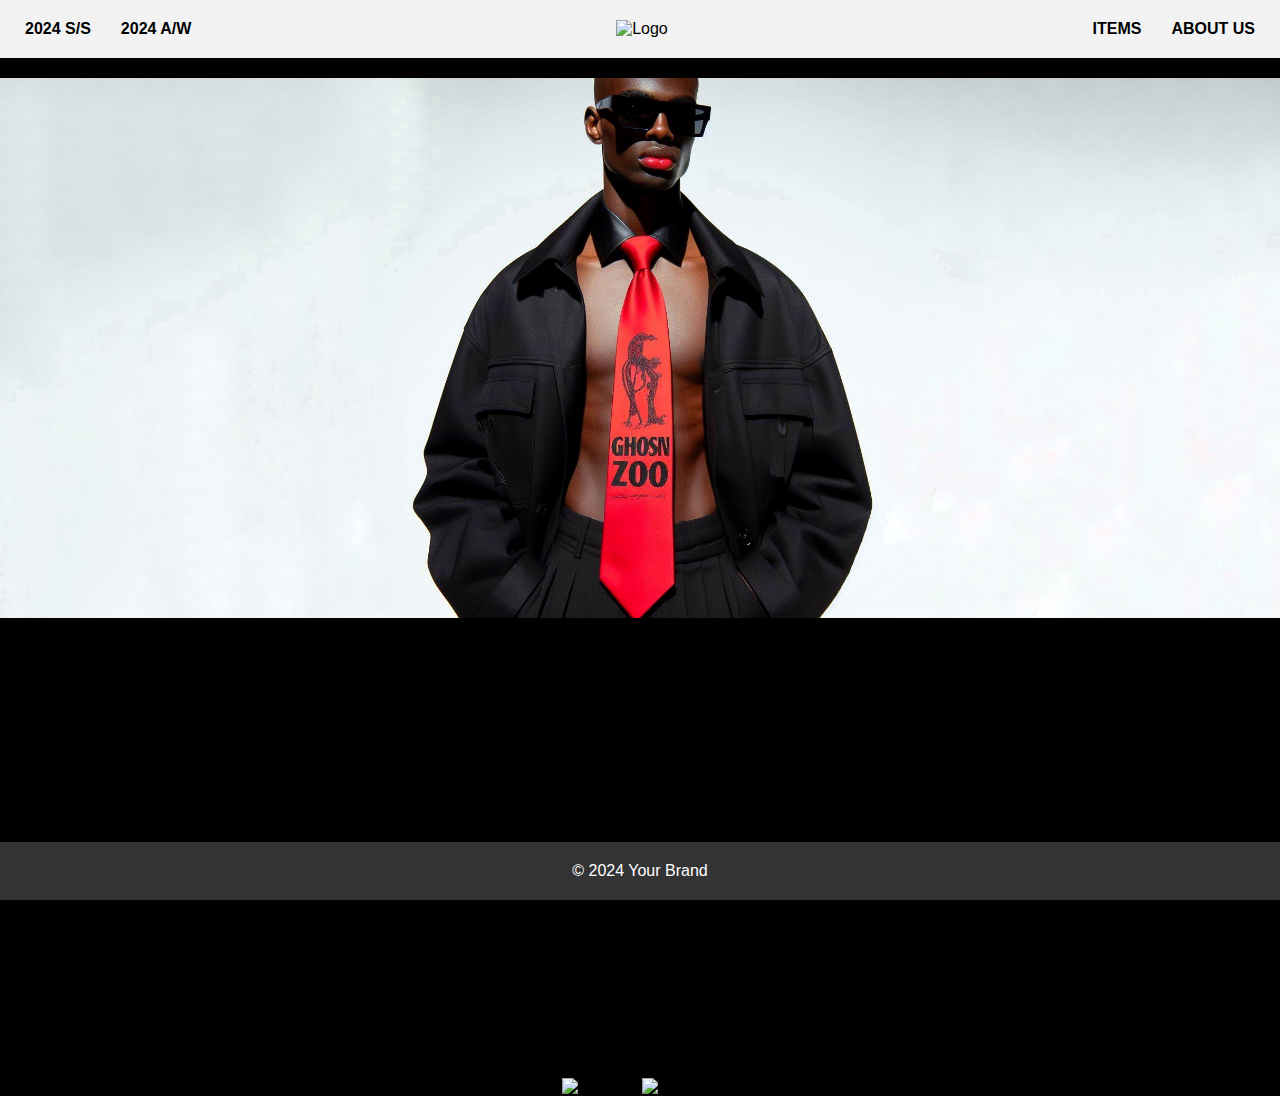
==== index2.html @ 4787ac9b "Create index2.html" ====
<!DOCTYPE html>
<html lang="en">
<head>
    <meta charset="UTF-8">
    <meta name="viewport" content="width=device-width, initial-scale=1.0">
    <title>GHOSN ZOO</title>
    <link rel="stylesheet" href="styles.css">
</head>
<body>
    <header>
        <nav>
            <ul class="left-buttons">
                <li><a href="Index.html" class="ccc">2024 S/S</a></li>
                <li><a href="#" class="ccc">2024 A/W</a></li>
            </ul>
            <div class="logo">
                <img src="logo.png" alt="Logo">
            </div>
            <ul class="right-buttons">
                <li><a href="#" class="ccc">ITEMS</a></li>
                <li><a href="#" class="ccc">ABOUT US</a></li>
            </ul>
        </nav>
    </header>
    
    <section class="full">
        <img src="main-image.jpg" alt="Main Image">
    </section>

    <section class="main-content">
        <div class="button-container">
            <div class="image-buttons">
                <img src="button1.jpg" alt="Button 1">
                <img src="button2.jpg" alt="Button 2">
            </div>
        </div>
    </section>
    
    <footer>
        <p>&copy; 2024 Your Brand</p>
    </footer>
</body>
</html>
---- styles.css ----
/* Reset default margin and padding */
* {
    margin: 0;
    padding: 0;
    box-sizing: border-box;
}

body {
    font-family: Arial, sans-serif;
    background-color: black;
}

.full {
    position: relative;
    margin-top: 38px;
    height: 100vh;
    background-size: cover;
    background-position: center;
}

.full img{
    width: 100%; /* 画像の幅を画面の幅に合わせる */
    height: auto; /* アスペクト比を保持しつつ幅が変わるようにする */
    max-width: 100%; /* 最大幅を画面の幅に合わせる */
}

header {
    background-color: #f2f2f2;
    padding: 20px;
    position: flexed;
    width: 100%;
    top: 0;
    left: 0;
    z-index: 1000;
    display: flex;
    justify-content: space-between; /* 水平方向の中央揃え */
    align-items: center;
}
    
.logo {
    text-align: center;
}

.logo img {
    max-width: 200px;
    /*margin-right: 370px;*/
}

nav {
    background-color: #f2f2f2;
    padding: 20px;
    position: fixed;
    width: 100%;
    top: 0;
    left: 0;
    z-index: 1000;
    display: flex;
    justify-content: space-between;
    align-items: center;
}

nav ul {
    list-style-type: none;
    padding: 0;
    margin: 0;
    display: flex;
}

nav ul li {
    margin-right: 20px;
}

nav ul li:last-child {
    margin-right: 0;
}

nav ul li a {
    text-decoration: none;
    color: #333;
    font-weight: bold;
    padding: 10px; /* 上下の余白を10pxに設定 */
}

nav .left-buttons,
nav .right-buttons {
    display: flex;
    align-items: center;
    /*margin-right: 370px; ボタンを右端に移動 */
}

nav .left-buttons {
    margin-right: auto;
}

nav .right-buttons {
    margin-left: auto;
}

/* .left-buttons .ccc:last-child,
.right-buttons .ccc:first-child{
    margin-right: 0;
} */

.ccc {
    padding:10px 0px;
    color: black;
    text-decoration: none;
    font-weight: bold;
    margin: 0 5px;
    margin-top: 0px;
}

.main-content {
    margin-top: 100px; /* Adjust according to header height */
    text-align: center;
}

.main-content img {
    max-width: 100%;
}

.season-btn {
    display: block;
    width: 200px;
    margin: 20px auto;
    padding: 10px 20px;
    background-color: #333;
    color: #fff;
    text-decoration: none;
    border-radius: 5px;
}

footer {
    background-color: #333;
    color: #fff;
    text-align: center;
    padding: 20px 0;
    position: fixed;
    bottom: 0;
    width: 100%;
}
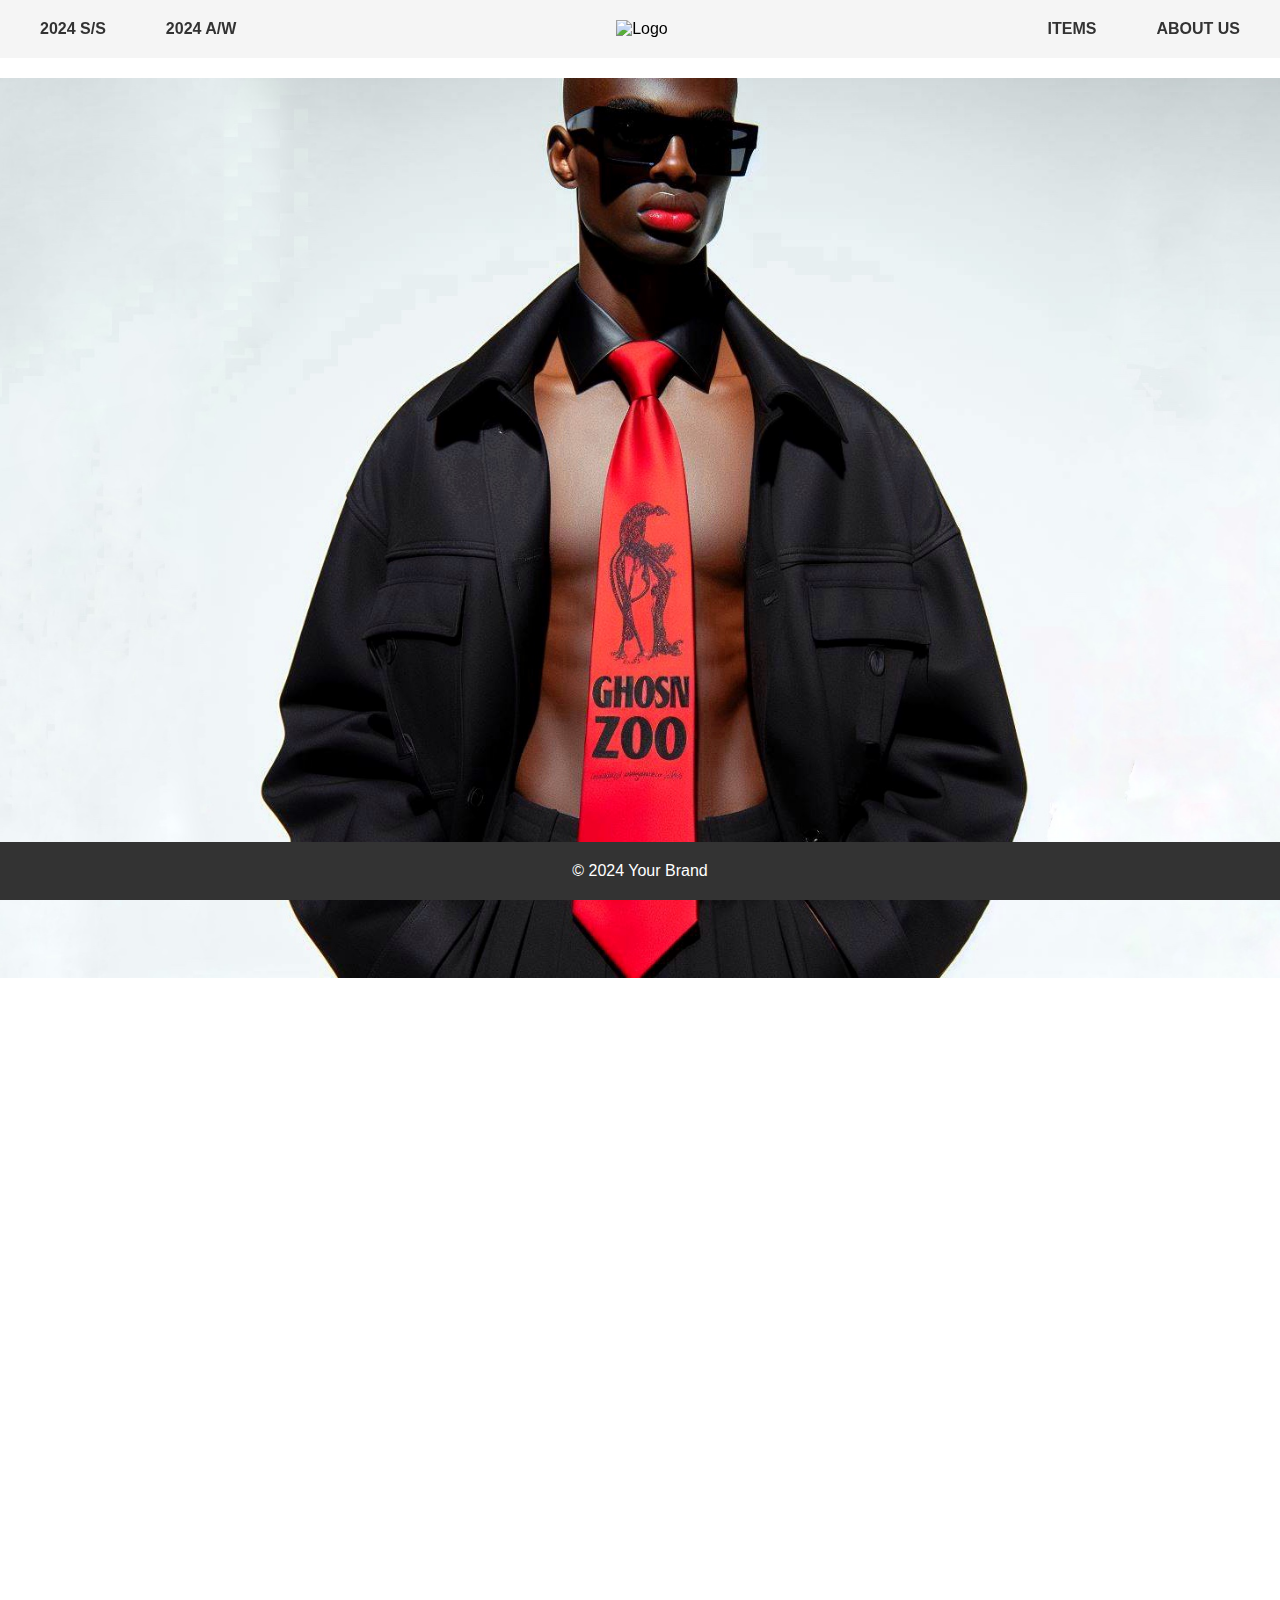
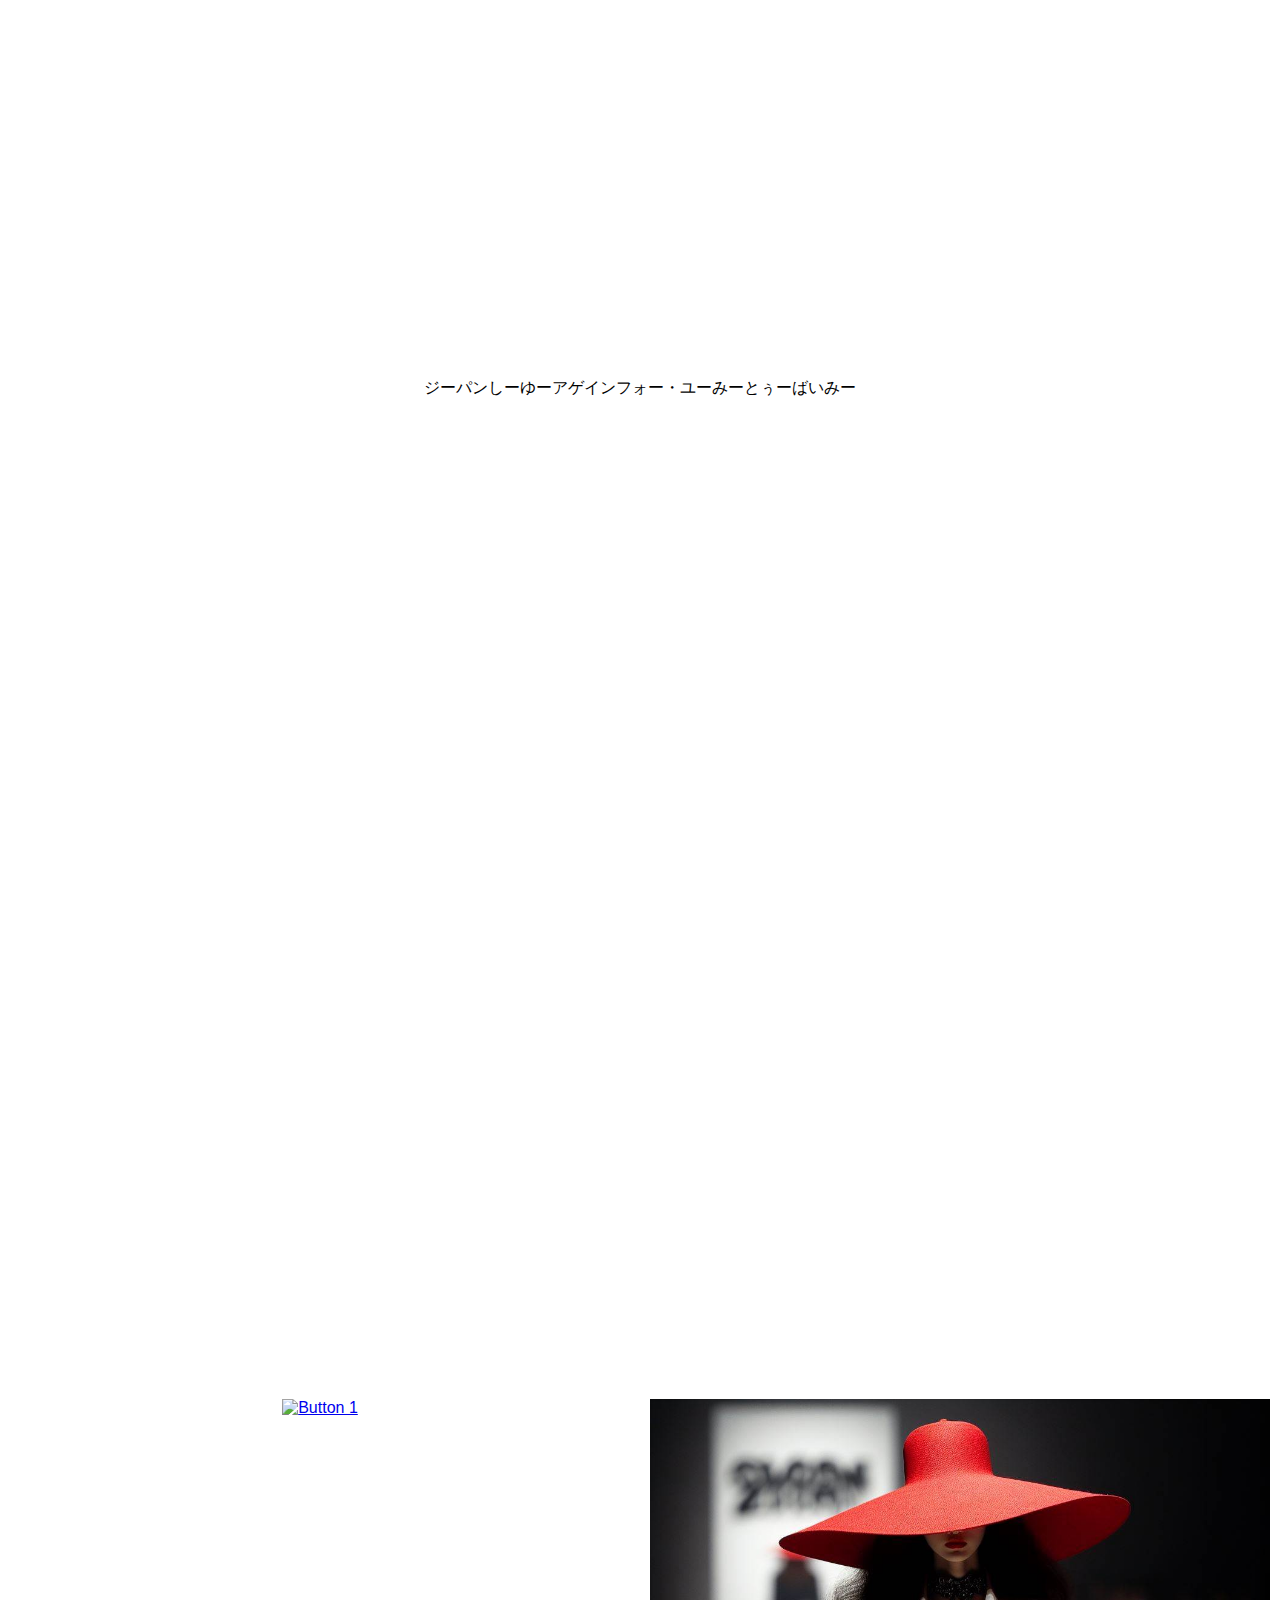
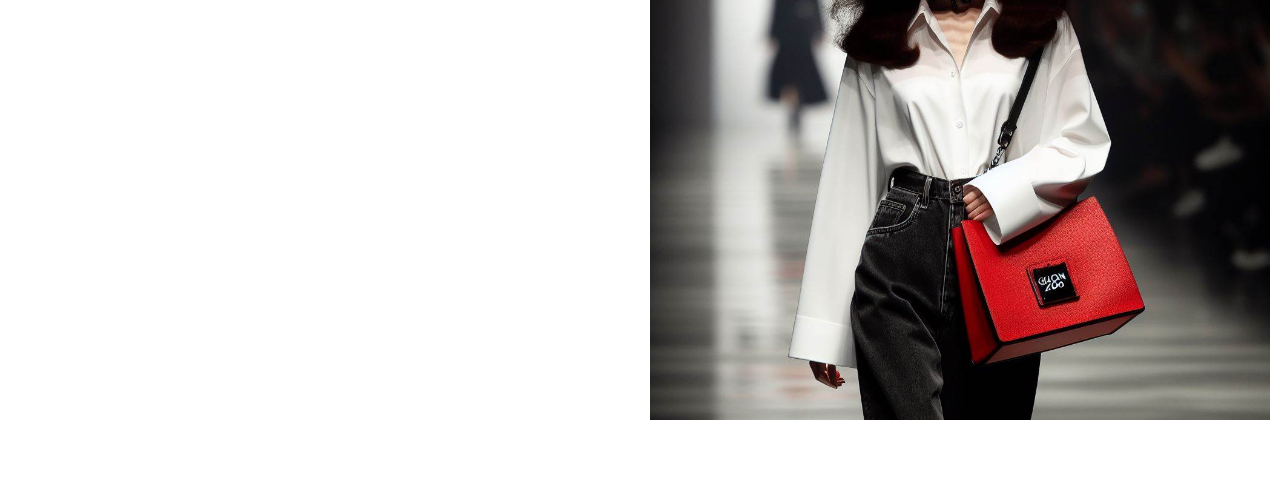
==== commit fe4885c1: "Add files via upload" ====
--- a/index2.html
+++ b/index2.html
@@ -1,43 +1,70 @@
-<!DOCTYPE html>
-<html lang="en">
-<head>
-    <meta charset="UTF-8">
-    <meta name="viewport" content="width=device-width, initial-scale=1.0">
-    <title>GHOSN ZOO</title>
-    <link rel="stylesheet" href="styles.css">
-</head>
-<body>
-    <header>
-        <nav>
-            <ul class="left-buttons">
-                <li><a href="Index.html" class="ccc">2024 S/S</a></li>
-                <li><a href="#" class="ccc">2024 A/W</a></li>
-            </ul>
-            <div class="logo">
-                <img src="logo.png" alt="Logo">
-            </div>
-            <ul class="right-buttons">
-                <li><a href="#" class="ccc">ITEMS</a></li>
-                <li><a href="#" class="ccc">ABOUT US</a></li>
-            </ul>
-        </nav>
-    </header>
-    
-    <section class="full">
-        <img src="main-image.jpg" alt="Main Image">
-    </section>
-
-    <section class="main-content">
-        <div class="button-container">
-            <div class="image-buttons">
-                <img src="button1.jpg" alt="Button 1">
-                <img src="button2.jpg" alt="Button 2">
-            </div>
-        </div>
-    </section>
-    
-    <footer>
-        <p>&copy; 2024 Your Brand</p>
-    </footer>
-</body>
-</html>
+<!DOCTYPE html>
+<html lang="en">
+<head>
+    <meta charset="UTF-8">
+    <meta name="viewport" content="width=device-width, initial-scale=1.0">
+    <title>GHOSN ZOO</title>
+    <link rel="stylesheet" href="styles2.css">
+</head>
+<body>
+    <header>
+        <section class="full">
+            <img src="main-image.jpg" alt="Main Image">
+        </section>
+        <nav>
+            <ul class="left-buttons">
+                <li><a href="index2.html" class="ccc">2024 S/S</a></li>
+                <li><a href="#" class="ccc">2024 A/W</a></li>
+            </ul>
+            <div class="logo">
+                <img src="logo.png" alt="Logo">
+            </div>
+            <ul class="right-buttons">
+                <li><a href="#" class="ccc">ITEMS</a></li>
+                <li><a href="#" class="ccc">ABOUT US</a></li>
+            </ul>
+        </nav>
+    </header>
+    
+
+    <!-- <section class="main-content">
+        <div class="button-container">
+            <div class="image-buttons">
+                <img src="button1.jpg" alt="Button 1">
+            </div>
+            <div class="image-button">
+                <a href="#" class="button-overlay1">Button 1</a>
+            </div>
+            <div class="image-buttons">
+            <img src="button2.jpg" alt="Button 2">
+            </div>
+            <div class="image-button">
+                <a href="#" class="button-overlay2">Button 2</a>
+            </div>
+        </div>
+    </section> -->
+
+
+    <section class="main-content">
+        <div class="text-container">
+            <p>ジーパンしーゆーアゲインフォー・ユーみーとぅーばいみー</p>
+        </div>
+        <div class="button-container">
+            <div class="image-button">
+                <a href="index2.html"><img src="button1.jpg" alt="Button 1"></a>
+                <a href="#" class="button-overlay">MENS</a>
+            </div>
+            <div class="image-button">
+                <a href="index2.html"><img src="button2.jpg" alt="Button 2"></a>
+                <a href="#" class="button-overlay">WOMEN'S</a>
+            </div>
+        </div>
+    </section>
+    
+    
+    
+    <footer>
+        <p>&copy; 2024 Your Brand</p>
+    </footer>
+</body>
+</html>--- a/styles2.css
+++ b/styles2.css
@@ -0,0 +1,182 @@
+/* Reset default margin and padding */
+* {
+    margin: 0;
+    padding: 0;
+    box-sizing: border-box;
+}
+
+body {
+    font-family: Arial, sans-serif;
+    background-color: rgb(255,255,255);
+    margin-top: 78px;
+    margin-bottom: 70px;
+}
+
+.full {
+    position: relative;
+    height: 100vh;
+    background-size: cover;
+    background-position: center;
+}
+
+.full img{
+    width: 100%; /* 画像の幅を画面の幅に合わせる */
+    height: 100%; /* アスペクト比を保持しつつ幅が変わるようにする */
+    object-fit: cover;
+}
+
+header {
+    /* background-color: rgba(242,242,242,0.8);
+    padding: 20px;
+    position: fixed;
+    width: 100%;
+    top: 0;
+    left: 0;
+    display: flex;
+    justify-content: space-between;
+    align-items: center; */
+}
+    
+.logo {
+    text-align: center;
+}
+
+.logo img {
+    max-width: 200px;
+    /*margin-right: 370px;*/
+}
+
+nav {
+    background-color: rgba(242,242,242,0.8);
+    padding: 20px;
+    position: fixed;
+    width: 100%;
+    top: 0;
+    left: 0;
+    display: flex;
+    justify-content: space-between;
+    align-items: center;
+    z-index: 1000;
+}
+
+nav ul {
+    list-style-type: none;
+    padding: 0;
+    margin: 0;
+    display: flex;
+}
+
+nav ul li {
+    margin-right: 20px;
+}
+
+nav ul li:last-child {
+    margin-right: 0;
+}
+
+nav ul li a {
+    text-decoration: none;
+    color: #333;
+    font-weight: bold;
+    padding: 20px; /* 上下の余白を10pxに設定 */
+}
+
+nav .left-buttons,
+nav .right-buttons {
+    display: flex;
+    align-items: center;
+    /*margin-right: 370px; ボタンを右端に移動 */
+}
+
+nav .left-buttons {
+    margin-right: auto;
+}
+
+nav .right-buttons {
+    margin-left: auto;
+}
+
+
+.main-content {
+    margin-top: 0px; /* Adjust according to header height */
+    text-align: center;
+}
+
+.main-content img {
+    max-width: 100%;
+    height: auto;
+}
+
+.text-container{
+    margin: 1000px 0;
+}
+
+.season-btn {
+    display: block;
+    width: 200px;
+    margin: 20px auto;
+    padding: 10px 20px;
+    background-color: #333;
+    color: #fff;
+    text-decoration: none;
+    border-radius: 5px;
+}
+
+footer {
+    background-color: #333;
+    color: #fff;
+    text-align: center;
+    padding: 20px 0;
+    position: fixed;
+    bottom: 0;
+    width: 100%;
+}
+
+
+.button-container {
+    margin-top: 20px;
+    display: flex;
+    justify-content: center;
+}
+
+.image-button {
+    position: relative;
+    width: 100%;  
+    height: 100%;
+}
+
+.image-button img {
+    width: 97%;
+    height: 100%;
+}
+
+.button-overlay {
+    position: absolute;
+    top: 75%;
+    left: 50%;
+    transform: translate(-50%, -50%);
+    opacity: 0;
+    transition: opacity 0.3s ease, border-color 0.3s ease;
+    padding: 10px 20px;
+    background-color: rgba(242, 242, 242, 0.5); /* ボタンの背景色 */
+    color: #fff; /* ボタンの文字色 */
+    border: 3px solid transparent; /* ボタンの枠線 */
+    border-radius: 0px; /* ボタンの角丸 */
+    box-shadow: 0 4px 6px rgba(0, 0, 0, 0.1); /* ボタンの影 */
+    text-align: center;
+}
+
+.image-button:hover .button-overlay {
+    opacity: 1;
+    border-color: #fff; /* ホバー時の枠線の色 */
+    animation: pulse 1s infinite alternate; /* アニメーションの適用 */
+}
+
+@keyframes pulse {
+    0% {
+        transform: translate(-50%, -50%) scale(1);
+    }
+    100% {
+        transform: translate(-50%, -50%) scale(1.1);
+    }
+}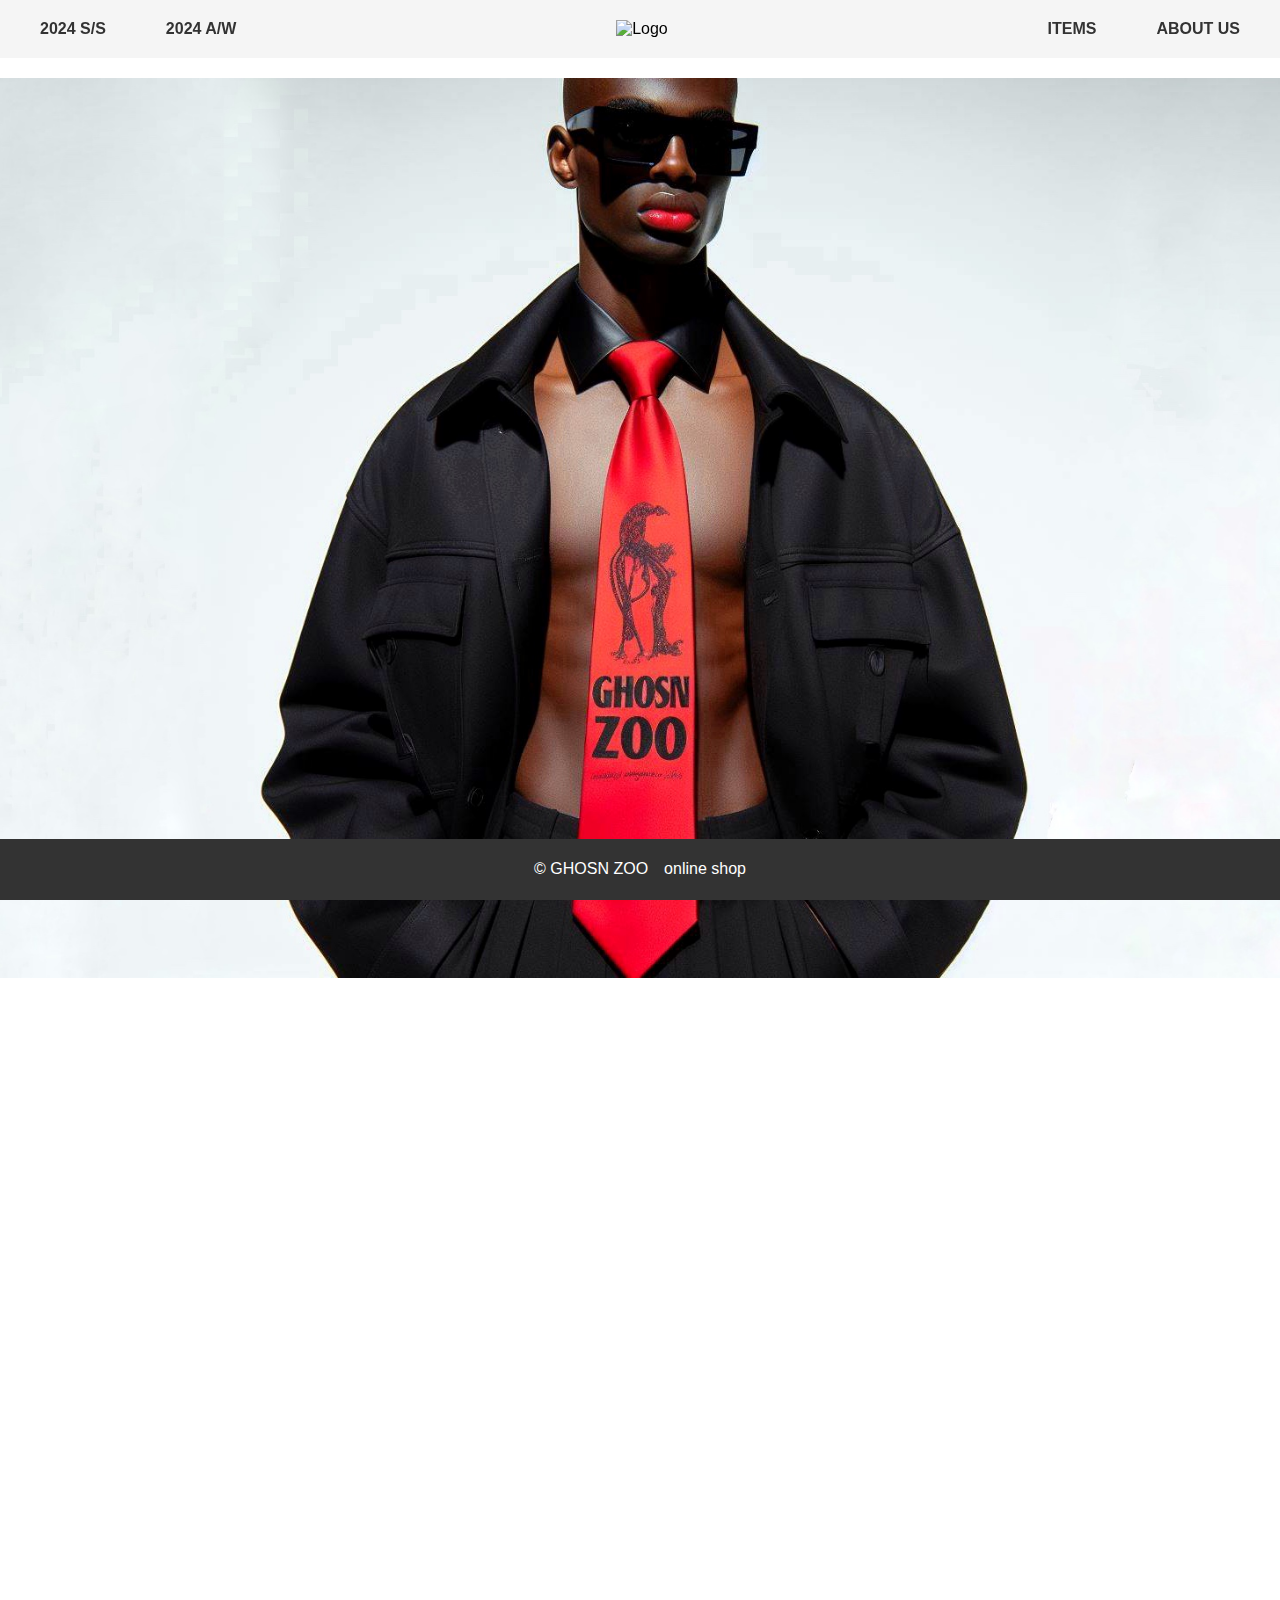
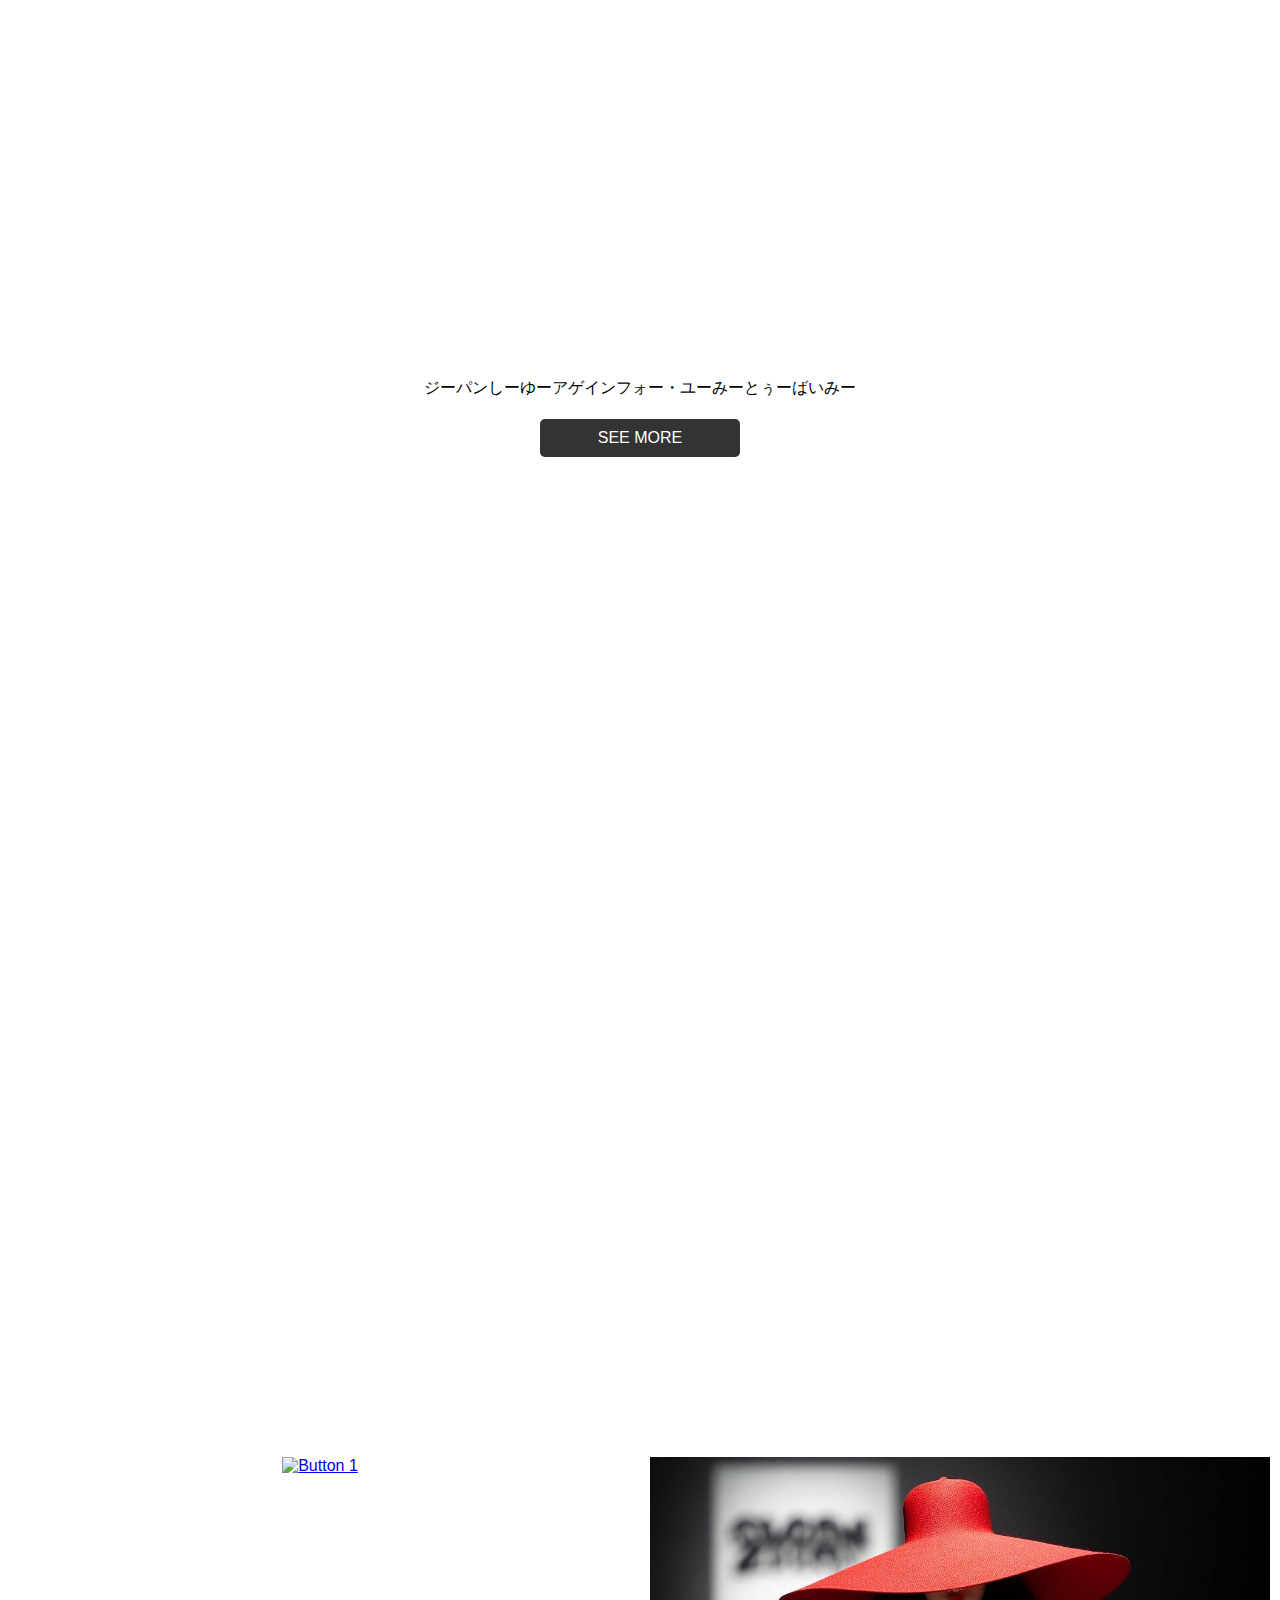
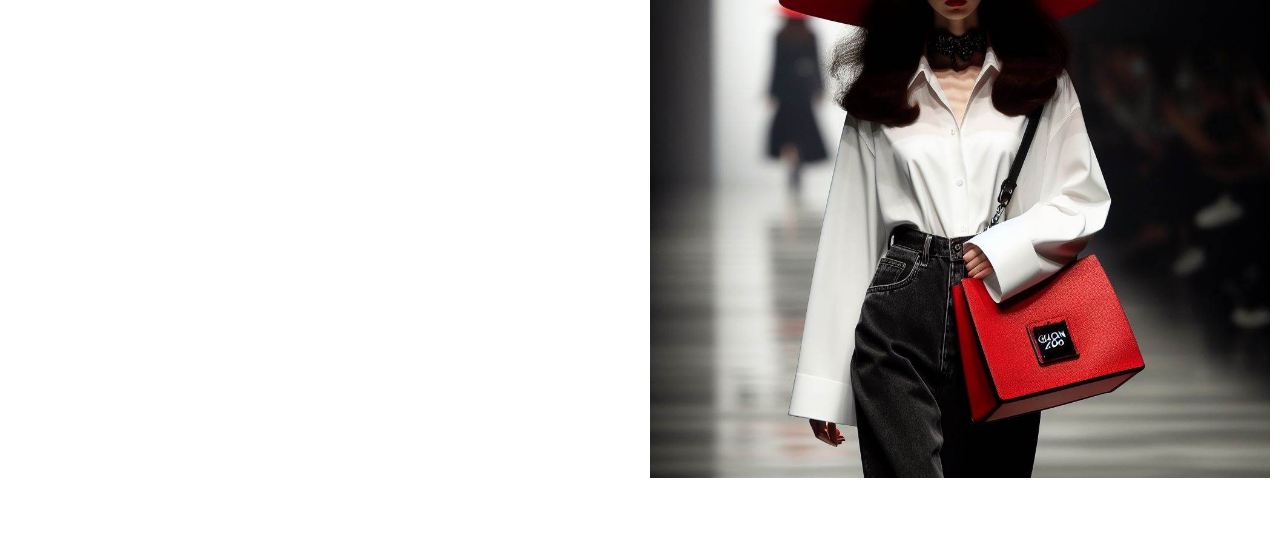
==== commit b0833232: "Update index2.html" ====
--- a/index2.html
+++ b/index2.html
@@ -13,8 +13,8 @@
         </section>
         <nav>
             <ul class="left-buttons">
-                <li><a href="index2.html" class="ccc">2024 S/S</a></li>
-                <li><a href="#" class="ccc">2024 A/W</a></li>
+                <li><a href="Index.html" class="ccc">2024 S/S</a></li>
+                <li><a href="coming_soon.html" class="ccc">2024 A/W</a></li>
             </ul>
             <div class="logo">
                 <img src="logo.png" alt="Logo">
@@ -25,38 +25,26 @@
             </ul>
         </nav>
     </header>
-    
-
-    <!-- <section class="main-content">
-        <div class="button-container">
-            <div class="image-buttons">
-                <img src="button1.jpg" alt="Button 1">
-            </div>
-            <div class="image-button">
-                <a href="#" class="button-overlay1">Button 1</a>
-            </div>
-            <div class="image-buttons">
-            <img src="button2.jpg" alt="Button 2">
-            </div>
-            <div class="image-button">
-                <a href="#" class="button-overlay2">Button 2</a>
-            </div>
-        </div>
-    </section> -->
 
 
     <section class="main-content">
-        <div class="text-container">
-            <p>ジーパンしーゆーアゲインフォー・ユーみーとぅーばいみー</p>
+        <div class="brown">
+            <div class="text-container">
+                <p>ジーパンしーゆーアゲインフォー・ユーみーとぅーばいみー</p>
+                <a href="Index.html" class="season-btn">SEE MORE</a>
+            </div>
         </div>
-        <div class="button-container">
-            <div class="image-button">
-                <a href="index2.html"><img src="button1.jpg" alt="Button 1"></a>
-                <a href="#" class="button-overlay">MENS</a>
-            </div>
-            <div class="image-button">
-                <a href="index2.html"><img src="button2.jpg" alt="Button 2"></a>
-                <a href="#" class="button-overlay">WOMEN'S</a>
+        <div class="trans"></div>
+        <div class="brown">
+            <div class="button-container">
+                <div class="image-button">
+                    <a href="Index.html"><img src="button1.jpg" alt="Button 1"></a>
+                    <a href="Index.html" class="button-overlay">MENS</a>
+                </div>
+                <div class="image-button">
+                    <a href="Index.html"><img src="button2.jpg" alt="Button 2"></a>
+                    <a href="Index.html" class="button-overlay">WOMEN'S</a>
+                </div>
             </div>
         </div>
     </section>
@@ -64,7 +52,8 @@
     
     
     <footer>
-        <p>&copy; 2024 Your Brand</p>
+        <p>&copy; GHOSN ZOO　online shop </p>
     </footer>
+    
 </body>
-</html>+</html>
